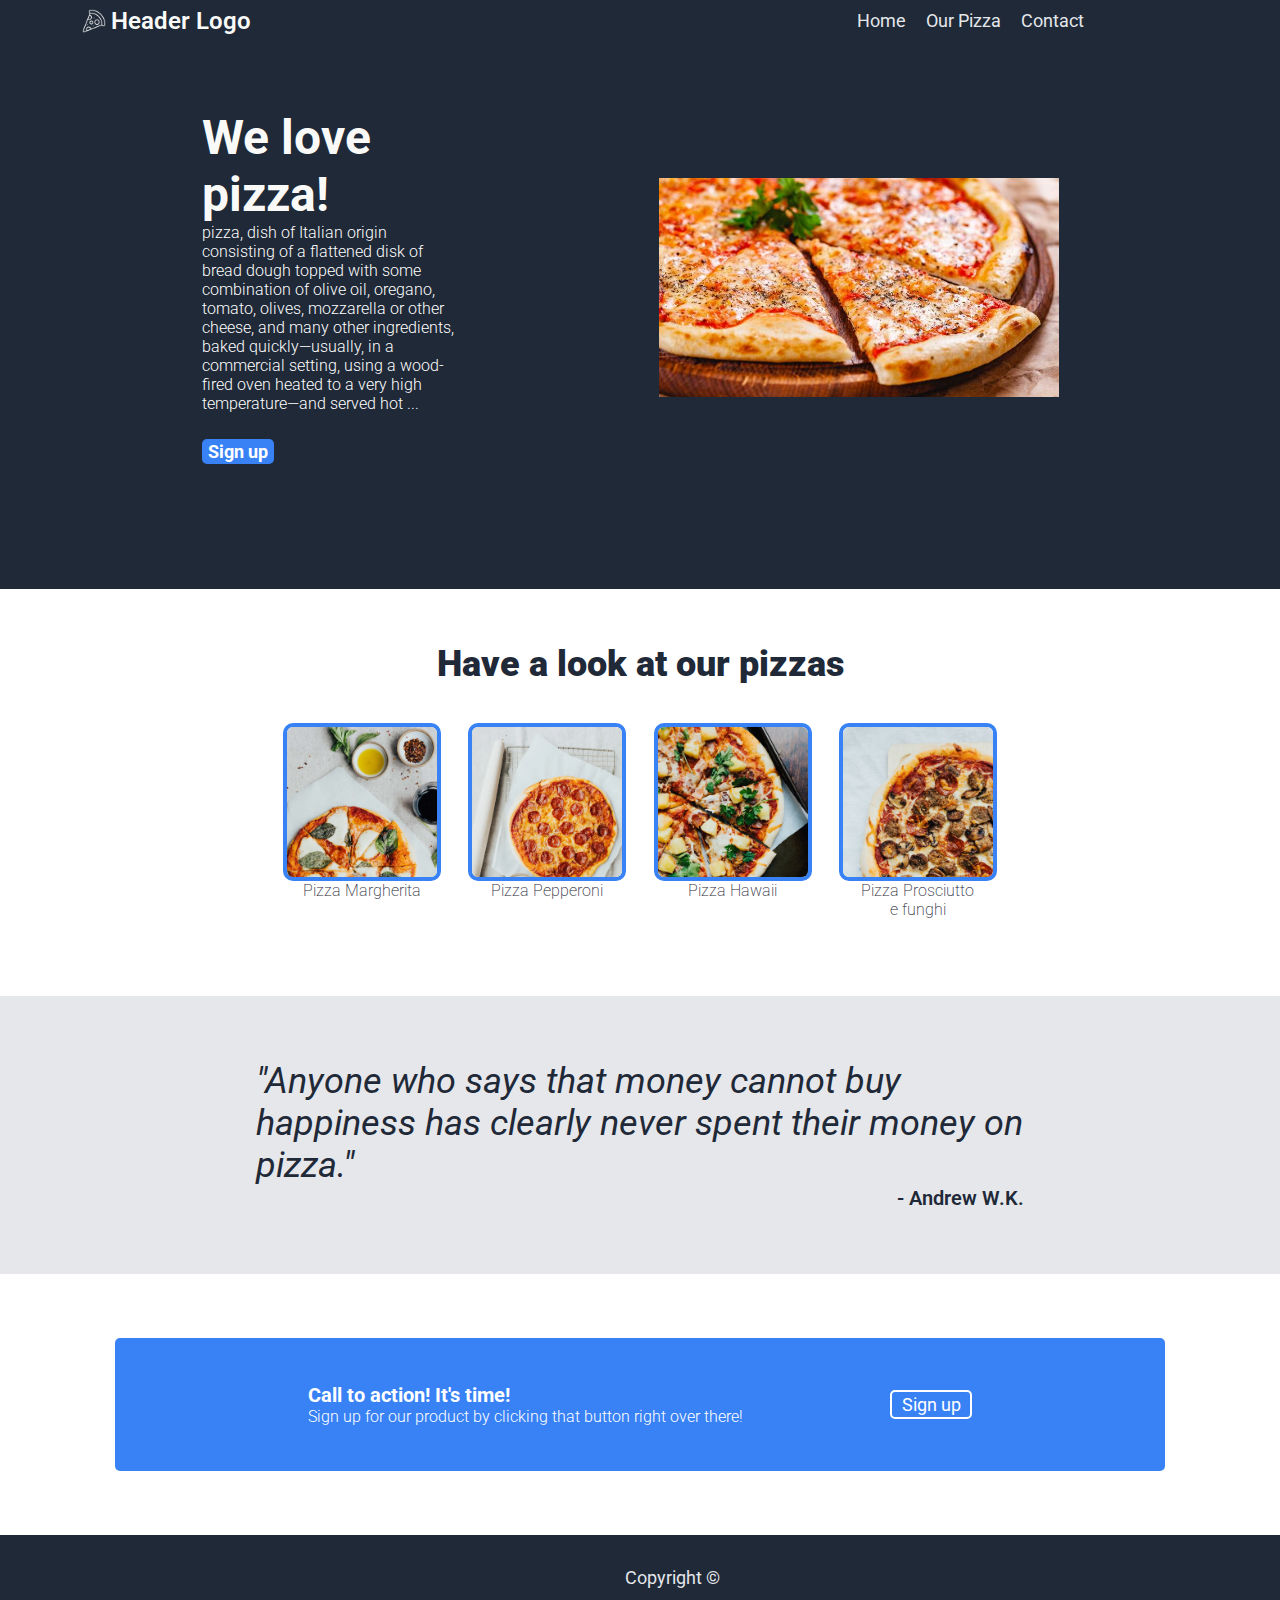
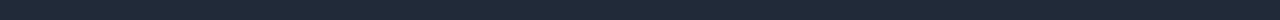
==== index.html @ 388e1804 "upload css project" ====
<!DOCTYPE html>
<html lang="en">
<head>
    <meta charset="UTF-8">
    <meta http-equiv="X-UA-Compatible" content="IE=edge">
    <meta name="viewport" content="width=device-width, initial-scale=1.0">
    <title>Pizza Pizza!</title>
    <link rel="stylesheet" href="./css/style.css">
    <link rel="shortcut icon" href="https://img.icons8.com/fluency/48/000000/pizza.png" type="image/x-icon">
</head>
<body>

    <nav class="navbar">
        <div class="logo"><img src="./images/pizzalogo.png">Header Logo</div>
        <ul>
            <li><a href="index.html">Home</a></li>
            <li><a href="./pages/pizzas.html">Our Pizza</a></li>
            <li><a href="./pages/contact.html">Contact</a></li>
        </ul>
    </nav>

    <section class="intro">
        <div class="signup">
            <h1>We love pizza!</p>
            <p>pizza, dish of Italian origin consisting of a flattened disk of bread dough topped with some combination of olive oil, oregano, tomato, olives, mozzarella or other cheese, and many other ingredients, baked quickly—usually, in a commercial setting, using a wood-fired oven heated to a very high temperature—and served hot ...</p>
            <a href="https://www.google.com/" class="introlink">Sign up</a>
        </div>
        <div class="pizzaimage">
            <img src="./images/pizza.jpg" alt="pizza">
        </div>
    </section>

    <section class="pizzas">
        <div class="pizzaview">
            <div class="randomtext">Have a look at our pizzas</div>
            <div class="pizzacontainer">
                <div class="box">
                    <a href="https://es.wikipedia.org/wiki/Pizza_margarita">
                        <div class="pizza">
                            <img src="./images/Margherita.png" alt="Pizza Margherita">
                        </div>
                        <p>Pizza Margherita</p>
                    </a>
                </div>
                <div class="box">
                    <a href="https://unareceta.com/pizza-pepperoni/">
                        <div class="pizza">
                            <img src="./images/pepperoni.png" alt="Pizza Pepperoni">
                        </div>
                        <p>Pizza Pepperoni</p>
                    </a>
                </div>
                <div class="box">
                    <a href="https://es.wikipedia.org/wiki/Pizza_hawaiana">
                        <div class="pizza">
                            <img src="./images/hawaii.png" alt="Pizza Hawaii">
                        </div>
                        <p>Pizza Hawaii</p>
                    </a>
                </div>
                <div class="box">
                    <a href="https://www.piccolericette.net/piccolericette/recipe/pizza-al-prosciutto-e-funghi/">
                        <div class="pizza">
                            <img src="./images/Fungi.png" alt="Pizza Funghi">
                        </div>
                        <p>Pizza Prosciutto e funghi</p>
                    </a>
                </div>
            </div>
        </div>
    </section>

    <section class="quote">
        <div>
            <p>"Anyone who says that money cannot buy happiness has clearly never spent their money on pizza."</p>
            <h3>- Andrew W.K.</h3>
        </div>
    </section>

    <section class="call">
        <div class="calltoaction">
            <div>
                <h3>Call to action! It's time!</h3>
                <p>Sign up for our product by clicking that button right over there!</p>
            </div>
            <a href="https://www.google.com/" class="actionlink">Sign up</a>
        </div>
    </section>

    <footer>
        <p>Copyright ©</p>
    </footer>
    
</body>
</html>
---- css/style.css ----
@import url('https://fonts.googleapis.com/css2?family=Roboto:ital,wght@0,400;0,500;0,900;1,100;1,300&display=swap');

* {
    padding: 0;
    margin: 0;
}

/*.....NAVBAR............................. */

.navbar {
    width: 100vw;
    background-color: #1F2937;
    position: fixed;
    top: 0px;
    /* position: sticky; */
    display: flex;
    z-index: 20;
    padding-left: 1%;
}


.navbar div {
    display: flex;
    align-content: stretch;
    flex: 3 1 auto;
    align-self: center;
    padding-left: 5%;
    font-family: 'Roboto', sans-serif;
    font-size: 24px;
    color: #F9FAF8;
}

.logo {
    align-items: center;
    font-weight: 600;
}

.logo img{
    width: 24px;
    height: 24px;
    filter: invert(100%);
    padding: 5px;
}


.navbar ul {
    list-style: none;
    display: flex;
    flex: 1 1 auto;
    align-self: center;
}

.navbar ul li {
    padding: 10px;
}

.navbar ul li a {
    font-family: 'Roboto', sans-serif;
    font-size: 18px;
    color: #E5E7EB;
    text-decoration: none;
}

/*.....INTRO............................. */

.contactus {
    margin-top: 20px;
    display: flex;
    justify-content: center;
    justify-items: center;
    align-items: center;
}

.intro {
    width: 100vw;
    display: inline-flex;
    justify-content: space-evenly;
    justify-items: center;
    align-items: center;
    flex-wrap: wrap;
    background-color: #1F2937;
    padding-bottom: 10px;
}

.signup {
    width: 20vw;
    padding: 5vh;
    margin: 5%;
    display: flex;
    flex-direction: column;
    justify-content: space-evenly;
    justify-items: center;
    align-items: center;
    flex-wrap: wrap;
}

.signup h1 {
    font-family: 'Roboto', sans-serif;
    font-size: 48px;
    color: #F9FAF8;
    font-weight: bold;
}

.signup p {
    font-family: 'Roboto', sans-serif;
    font-size: 16px;
    color: white;
    font-weight: 300;
}

.introlink {
    background: #3882F6;
    font-family: 'Roboto', sans-serif;
    font-size: 18px;
    color: white;
    text-decoration: none;
    border-radius: 5px;
    padding: 0.75% 2.5%;
}

.pizzaimage {
    margin-right: 10%;
}

.pizzaimage img {
    width: 400px;
  object-fit: scale-down;
}

/*.....PIZZAS............................. */

.pizzas {
    display: flex;
    justify-content: center;
    justify-items: center;
    align-items: center;
}

.pizzaview {
    width: 60vw;
    padding: 1%;
    margin: 2% 0% 5% 0%;
    border-radius: 5px;
    /* background: #f6c338; */
    display: flex;
    flex-direction: column;
    justify-items: center;
}

.randomtext {
    font-family: 'Roboto', sans-serif;
    font-size: 36px;
    color: #1F2937;
    font-weight: 900;
    margin: 2% 0% 5% 0%;
    text-align: center;
}

.pizzacontainer {
    display: inline-flex;
    justify-content: space-evenly;
    justify-items: center;
    align-items: baseline;
    flex-wrap: wrap;
}

.pizza {
    width: 150px;
    height: 150px;
    overflow: hidden;
    border-color: #3882F6;
    border-style: solid;
    border-width: 4px;
    border-radius: 10px;
}

.pizza img {
    object-fit: cover;
  	object-position: 100% 0;
  	object-position: 0 100%;
    max-width: 150px;
}

.box a {
    text-decoration: none;
    display: flex;
    flex-direction: column;
    justify-content: space-evenly;
    justify-items: center;
    align-items: center;
}

.box p {
    text-align: center;
    width: 120px;
    font-family: 'Roboto', sans-serif;
    font-size: 16px;
    color: #1F2937;
    font-weight: 200;
}

/*.....QUOTE............................. */

.quote {
    display: flex;
    justify-content: center;
    justify-items: center;
    align-items: center;
    background: #E5E7EB;
}

.quote div {
    margin: 5% 20%;
}

.quote div p {
    font-family: 'Roboto', sans-serif;
    font-size: 36px;
    color: #1F2937;
    font-weight: 400;
    font-style: italic;
}

.quote div h3 {
    font-family: 'Roboto', sans-serif;
    font-size: 20px;
    color: #1F2937;
    font-weight: 600;
    text-align: right;
}


/*.....ACTION............................. */

.call {
    display: flex;
    justify-content: center;
    justify-items: center;
    align-items: center;
}
.calltoaction {
    width: 75vw;
    padding: 5vh;
    margin: 5%;
    border-radius: 5px;
    background: #3882F6;
    display: inline-flex;
    justify-content: space-evenly;
    justify-items: center;
    align-items: center;
}

.calltoaction div h3 {
    font-family: 'Roboto', sans-serif;
    font-size: 20px;
    color: white;
    font-weight: bold;
}

.calltoaction div p {
    font-family: 'Roboto', sans-serif;
    font-size: 16px;
    color: white;
    font-weight: 300;
}

.actionlink {
    background: #3882F6;
    font-family: 'Roboto', sans-serif;
    font-size: 18px;
    color: white;
    text-decoration: none;

    border-color: white;
    border-style: solid;
    border-width: 2px;
    border-radius: 5px;
    padding: 2px 1%;
}

/*.....FOOTER............................. */

footer {
    width: 100vw;
    padding: 2.5%;
    background-color: #1F2937;
    font-family: 'Roboto', sans-serif;
    font-size: 18px;
    color: #E5E7EB;
    display: flex;
    flex-wrap: wrap;
    justify-content: center;
    align-items: center;
    /* position: fixed; */
}


/*.....Contact.......................... */

.location {
    display: flex;
    justify-content: center;
    justify-items: center;
    align-items: center;
    background: #E5E7EB;
    background-color: #e5e5f7;
    opacity: 0.8;
    background-image: radial-gradient(circle at center center, #1F2937, #e5e5f7), repeating-radial-gradient(circle at center center, #1F2937, #1F2937, 10px, transparent 20px, transparent 10px);
    background-blend-mode: multiply;
}

.contactmap {
    border-radius: 10px;
    border-color: #F9FAF8;
    border-width: 5px;
}

fieldset {
    font-family: 'Roboto', sans-serif;
    font-size: 18px;
    color: #F9FAF8;
    width:600px;
    padding:16px;
    border-radius: 10px;
    display: flex;
    flex-direction: column;
    justify-content: space-evenly;
    justify-items: center;
    align-items: center;
}

.inputs {
    min-width: 320px;
    font-family: 'Roboto', sans-serif;
    font-size: 12px;
    color: #1F2937;
    background-color: #F9FAF8;
    border-color: white;
    border-style: solid;
    border-width: 2px;
    border-radius: 5px;
    padding: 2px 1%;
    margin-bottom: 1%;
}

fieldset textarea {
    min-width: 320px;
    font-family: 'Roboto', sans-serif;
    font-size: 12px;
    color: #1F2937;
    background-color: #F9FAF8;
    border-color: white;
    border-style: solid;
    border-width: 2px;
    border-radius: 5px;
    padding: 2px 1%;
    margin-bottom: 1%;
}

fieldset div {
    display: flex;
    flex-direction: row;
    flex-wrap: wrap;
    justify-content: center;
    justify-items: center;
    align-items: center;
}

.acceptterms {
    font-size: 11px;
    margin-bottom: 1%;
}

.checkbox {
    margin-left: 5px;
}


/*.....OurPizza.......................... */

.pizzaingredients {
    width: 100vw;
    display: inline-flex;
    justify-content: space-evenly;
    justify-items: center;
    align-items: center;
    background-color: #1F2937;
    padding-bottom: 10px;
}


.ingreadientsimage {
    display: inline-flex;
    justify-content: space-evenly;
    justify-items: center;
    align-items: center;
    max-width: 450px;
}

.ouringredients {
    width: 70vw;
    padding: 5vh;
    margin: 5%;
    font-family: 'Roboto', sans-serif;
    font-size: 48px;
    color: #F9FAF8;
    font-weight: bold;
    display: flex;
    flex-direction: column;
    justify-content: space-evenly;
    justify-items: center;
    align-items: center;
    flex-wrap: wrap;
    text-align: center;
}

.readmore {
    background: #3882F6;
    font-family: 'Roboto', sans-serif;
    font-size: 24px;
    color: white;
    width: 150px;
    height: 30px;
    text-align: center;
    text-decoration: none;
    border-radius: 10px;
    padding: 2px 1%;
    margin: 3%;
}

.separator01, .separator02{ position: relative; display: inline-block; margin:0 auto; width:960px; height:2.5em; padding:1em 0; }
.separator01:after, .separator02:after { position:absolute; content:''; display:block; width:2px; height:2px; }
/* ----- 960px ----- */
.separator01:after {
	box-shadow:
	3px 14px 0 #fff, 7px 14px 0 #fff, 11px 14px 0 #fff, 15px 14px 0 #fff, 19px 14px 0 #fff, 23px 14px 0 #fff, 27px 14px 0 #fff, 31px 14px 0 #fff, 35px 14px 0 #fff, 39px 14px 0 #fff,
	43px 14px 0 #fff, 47px 14px 0 #fff, 51px 14px 0 #fff, 55px 14px 0 #fff, 59px 14px 0 #fff, 63px 14px 0 #fff, 67px 14px 0 #fff,
	75px 10px 0 #fff, 77px 10px 0 #fff,
	73px 12px 0 #fff, 79px 12px 0 #fff, 83px 12px 0 #fff,
	71px 14px 0 #fff, 81px 14px 0 #fff, 83px 14px 0 #fff, 85px 14px 0 #fff,
	73px 16px 0 #fff, 79px 16px 0 #fff, 83px 16px 0 #fff,
	75px 18px 0 #fff, 77px 18px 0 #fff,
	97px 8px 0 #fff, 117px 8px 0 #fff,
	93px 10px 0 #fff, 99px 10px 0 #fff, 107px 10px 0 #fff, 115px 10px 0 #fff, 121px 10px 0 #fff, 
	89px 12px 0 #fff, 95px 12px 0 #fff, 101px 12px 0 #fff, 105px 12px 0 #fff, 107px 12px 0 #fff, 109px 12px 0 #fff, 113px 12px 0 #fff, 119px 12px 0 #fff, 125px 12px 0 #fff,
	91px 14px 0 #fff, 97px 14px 0 #fff, 103px 14px 0 #fff, 105px 14px 0 #fff, 107px 14px 0 #fff, 109px 14px 0 #fff, 111px 14px 0 #fff, 117px 14px 0 #fff, 123px 14px 0 #fff,
	89px 16px 0 #fff, 95px 16px 0 #fff, 101px 16px 0 #fff, 105px 16px 0 #fff, 107px 16px 0 #fff, 109px 16px 0 #fff, 113px 16px 0 #fff, 119px 16px 0 #fff, 125px 16px 0 #fff, 
	93px 18px 0 #fff, 99px 18px 0 #fff, 107px 18px 0 #fff, 115px 18px 0 #fff, 121px 18px 0 #fff, 
	97px 20px 0 #fff, 117px 20px 0 #fff,
	137px 10px 0 #fff, 139px 10px 0 #fff,
	131px 12px 0 #fff, 135px 12px 0 #fff, 141px 12px 0 #fff,
	129px 14px 0 #fff, 131px 14px 0 #fff, 133px 14px 0 #fff, 143px 14px 0 #fff,
	131px 16px 0 #fff, 135px 16px 0 #fff, 141px 16px 0 #fff,
	137px 18px 0 #fff, 139px 18px 0 #fff,
	147px 14px 0 #fff, 151px 14px 0 #fff, 155px 14px 0 #fff, 159px 14px 0 #fff, 163px 14px 0 #fff, 167px 14px 0 #fff,
	171px 14px 0 #fff, 175px 14px 0 #fff, 179px 14px 0 #fff, 183px 14px 0 #fff, 187px 14px 0 #fff, 191px 14px 0 #fff, 
	195px 14px 0 #fff, 199px 14px 0 #fff, 203px 14px 0 #fff, 207px 14px 0 #fff, 211px 14px 0 #fff, 215px 14px 0 #fff,
	219px 14px 0 #fff, 223px 14px 0 #fff, 227px 14px 0 #fff, 231px 14px 0 #fff, 235px 14px 0 #fff, 239px 14px 0 #fff,
	243px 14px 0 #fff, 247px 14px 0 #fff, 251px 14px 0 #fff, 255px 14px 0 #fff, 259px 14px 0 #fff, 263px 14px 0 #fff,
	267px 14px 0 #fff, 271px 14px 0 #fff, 275px 14px 0 #fff, 279px 14px 0 #fff, 283px 14px 0 #fff, 287px 14px 0 #fff,
	291px 14px 0 #fff, 295px 14px 0 #fff, 299px 14px 0 #fff, 303px 14px 0 #fff, 307px 14px 0 #fff, 311px 14px 0 #fff,
	315px 14px 0 #fff, 319px 14px 0 #fff, 323px 14px 0 #fff, 327px 14px 0 #fff, 331px 14px 0 #fff,
	339px 10px 0 #fff, 341px 10px 0 #fff,
	337px 12px 0 #fff, 343px 12px 0 #fff, 347px 12px 0 #fff,
	335px 14px 0 #fff, 345px 14px 0 #fff, 347px 14px 0 #fff, 349px 14px 0 #fff,
	337px 16px 0 #fff, 343px 16px 0 #fff, 347px 16px 0 #fff,
	339px 18px 0 #fff, 341px 18px 0 #fff,
	361px 8px 0 #fff, 381px 8px 0 #fff,
	357px 10px 0 #fff, 363px 10px 0 #fff, 371px 10px 0 #fff, 379px 10px 0 #fff, 385px 10px 0 #fff, 
	353px 12px 0 #fff, 359px 12px 0 #fff, 365px 12px 0 #fff, 369px 12px 0 #fff, 371px 12px 0 #fff, 373px 12px 0 #fff, 377px 12px 0 #fff, 383px 12px 0 #fff, 389px 12px 0 #fff,
	355px 14px 0 #fff, 361px 14px 0 #fff, 367px 14px 0 #fff, 369px 14px 0 #fff, 371px 14px 0 #fff, 373px 14px 0 #fff, 375px 14px 0 #fff, 381px 14px 0 #fff, 387px 14px 0 #fff,
	353px 16px 0 #fff, 359px 16px 0 #fff, 365px 16px 0 #fff, 369px 16px 0 #fff, 371px 16px 0 #fff, 373px 16px 0 #fff, 377px 16px 0 #fff, 383px 16px 0 #fff, 389px 16px 0 #fff, 
	357px 18px 0 #fff, 363px 18px 0 #fff, 371px 18px 0 #fff, 379px 18px 0 #fff, 385px 18px 0 #fff, 
	361px 20px 0 #fff, 381px 20px 0 #fff,
	403px 4px 0 #fff,
	399px 6px 0 #fff, 405px 6px 0 #fff,
	401px 8px 0 #fff, 407px 8px 0 #fff, 409px 8px 0 #fff,
	403px 10px 0 #fff, 405px 10px 0 #fff, 411px 10px 0 #fff, 413px 10px 0 #fff,
	395px 12px 0 #fff, 399px 12px 0 #fff, 401px 12px 0 #fff, 415px 12px 0 #fff, 417px 12px 0 #fff,
	393px 14px 0 #fff, 395px 14px 0 #fff, 397px 14px 0 #fff, 419px 14px 0 #fff, 421px 14px 0 #fff,
	395px 16px 0 #fff, 399px 16px 0 #fff, 401px 16px 0 #fff, 415px 16px 0 #fff, 417px 16px 0 #fff,
	403px 18px 0 #fff, 405px 18px 0 #fff, 411px 18px 0 #fff, 413px 18px 0 #fff,
	401px 20px 0 #fff, 407px 20px 0 #fff, 409px 20px 0 #fff,
	399px 22px 0 #fff, 405px 22px 0 #fff,
	403px 24px 0 #fff,
	417px 4px 0 #fff, 419px 4px 0 #fff,
	415px 6px 0 #fff, 417px 6px 0 #fff, 419px 6px 0 #fff, 421px 6px 0 #fff,
	417px 8px 0 #fff, 419px 8px 0 #fff,	
	421px 10px 0 #fff, 423px 10px 0 #fff,
	425px 12px 0 #fff, 427px 12px 0 #fff,
	425px 16px 0 #fff, 427px 16px 0 #fff,
	421px 18px 0 #fff, 423px 18px 0 #fff,
	417px 20px 0 #fff, 419px 20px 0 #fff,
	415px 22px 0 #fff, 417px 22px 0 #fff, 419px 22px 0 #fff, 421px 22px 0 #fff,
	417px 24px 0 #fff, 419px 24px 0 #fff,
	433px 8px 0 #fff, 439px 8px 0 #fff,
	435px 10px 0 #fff, 437px 10px 0 #fff,
	433px 12px 0 #fff, 439px 12px 0 #fff,
	429px 14px 0 #fff, 431px 14px 0 #fff, 441px 14px 0 #fff, 443px 14px 0 #fff,
	433px 16px 0 #fff, 439px 16px 0 #fff,
	435px 18px 0 #fff, 437px 18px 0 #fff,
	433px 20px 0 #fff, 439px 20px 0 #fff,
	451px 6px 0 #fff,
	449px 8px 0 #fff, 451px 8px 0 #fff, 453px 8px 0 #fff, 465px 8px 0 #fff,
	447px 10px 0 #fff, 449px 10px 0 #fff, 455px 10px 0 #fff, 461px 10px 0 #fff, 463px 10px 0 #fff,
	445px 12px 0 #fff, 447px 12px 0 #fff, 457px 12px 0 #fff, 459px 12px 0 #fff,
	445px 14px 0 #fff, 451px 14px 0 #fff, 453px 14px 0 #fff,		
	445px 16px 0 #fff, 447px 16px 0 #fff, 457px 16px 0 #fff, 459px 16px 0 #fff,
	447px 18px 0 #fff, 449px 18px 0 #fff, 455px 18px 0 #fff, 461px 18px 0 #fff, 463px 18px 0 #fff,
	449px 20px 0 #fff, 451px 20px 0 #fff, 453px 20px 0 #fff, 465px 20px 0 #fff,
	451px 22px 0 #fff,
	479px 0px 0 #fff,
	477px 2px 0 #fff, 481px 2px 0 #fff,
	475px 4px #fff, 483px 4px #fff,
	473px 6px #fff, 479px 6px 0 #fff, 485px 6px #fff,
	477px 8px 0 #fff, 479px 8px 0 #fff, 481px 8px 0 #fff,
	469px 10px 0 #fff, 475px 10px 0 #fff, 477px 10px 0 #fff, 481px 10px 0 #fff, 483px 10px 0 #fff, 489px 10px 0 #fff,
	473px 12px 0 #fff, 475px 12px 0 #fff, 483px 12px 0 #fff, 485px 12px 0 #fff,	
	463px 14px 0 #fff, 465px 14px 0 #fff, 467px 14px 0 #fff, 469px 14px 0 #fff, 471px 14px 0 #fff, 473px 14px 0 #fff,485px 14px 0 #fff, 487px 14px 0 #fff, 489px 14px 0 #fff, 491px 14px 0 #fff, 493px 14px 0 #fff, 495px 14px 0 #fff,
	473px 16px 0 #fff, 475px 16px 0 #fff, 483px 16px 0 #fff, 485px 16px 0 #fff,
	469px 18px 0 #fff, 475px 18px 0 #fff, 477px 18px 0 #fff, 481px 18px 0 #fff, 483px 18px 0 #fff, 489px 18px 0 #fff,
	477px 20px 0 #fff, 479px 20px 0 #fff, 481px 20px 0 #fff,
	473px 22px #fff, 479px 22px 0 #fff, 485px 22px #fff,
	475px 24px #fff, 483px 24px #fff, 
	477px 26px 0 #fff, 481px 26px 0 #fff, 
	479px 28px 0 #fff,
	507px 6px 0 #fff,		
	493px 8px 0 #fff, 505px 8px 0 #fff, 507px 8px 0 #fff, 509px 8px 0 #fff,
	495px 10px 0 #fff, 497px 10px 0 #fff, 503px 10px 0 #fff, 509px 10px 0 #fff, 511px 10px 0 #fff,
	499px 12px 0 #fff, 501px 12px 0 #fff, 511px 12px 0 #fff, 513px 12px 0 #fff,
	505px 14px 0 #fff, 507px 14px 0 #fff, 513px 14px 0 #fff,
	499px 16px 0 #fff, 501px 16px 0 #fff, 511px 16px 0 #fff, 513px 16px 0 #fff,
	495px 18px 0 #fff, 497px 18px 0 #fff, 503px 18px 0 #fff, 509px 18px 0 #fff, 511px 18px 0 #fff,
	493px 20px 0 #fff, 505px 20px 0 #fff, 507px 20px 0 #fff, 509px 20px 0 #fff,		
	507px 22px 0 #fff,
	519px 8px 0 #fff, 525px 8px 0 #fff,
	521px 10px 0 #fff, 523px 10px 0 #fff,
	519px 12px 0 #fff, 525px 12px 0 #fff,
	515px 14px 0 #fff, 517px 14px 0 #fff, 527px 14px 0 #fff, 529px 14px 0 #fff,
	519px 16px 0 #fff, 525px 16px 0 #fff,
	521px 18px 0 #fff, 523px 18px 0 #fff,
	519px 20px 0 #fff, 525px 20px 0 #fff,
	539px 4px 0 #fff, 541px 4px 0 #fff,
	537px 6px 0 #fff, 539px 6px 0 #fff, 541px 6px 0 #fff, 543px 6px 0 #fff,
	539px 8px 0 #fff, 541px 8px 0 #fff,	
	535px 10px 0 #fff, 537px 10px 0 #fff,
	531px 12px 0 #fff, 533px 12px 0 #fff,
	531px 16px 0 #fff, 533px 16px 0 #fff,
	535px 18px 0 #fff, 537px 18px 0 #fff,
	539px 20px 0 #fff, 541px 20px 0 #fff,
	537px 22px 0 #fff, 539px 22px 0 #fff, 541px 22px 0 #fff, 543px 22px 0 #fff,
	539px 24px 0 #fff, 541px 24px 0 #fff,
	555px 4px 0 #fff,
	553px 6px 0 #fff, 559px 6px 0 #fff,
	549px 8px 0 #fff, 551px 8px 0 #fff, 557px 8px 0 #fff,
	545px 10px 0 #fff, 547px 10px 0 #fff, 553px 10px 0 #fff, 555px 10px 0 #fff,
	541px 12px 0 #fff, 543px 12px 0 #fff, 557px 12px 0 #fff, 559px 12px 0 #fff, 563px 12px 0 #fff,
	537px 14px 0 #fff, 539px 14px 0 #fff, 561px 14px 0 #fff, 563px 14px 0 #fff, 565px 14px 0 #fff,
	541px 16px 0 #fff, 543px 16px 0 #fff, 557px 16px 0 #fff, 559px 16px 0 #fff, 563px 16px 0 #fff,
	545px 18px 0 #fff, 547px 18px 0 #fff, 553px 18px 0 #fff, 555px 18px 0 #fff,
	549px 20px 0 #fff, 551px 20px 0 #fff, 557px 20px 0 #fff,
	553px 22px 0 #fff, 559px 22px 0 #fff,
	555px 24px 0 #fff,
	577px 8px 0 #fff, 597px 8px 0 #fff,
	573px 10px 0 #fff, 579px 10px 0 #fff, 587px 10px 0 #fff, 595px 10px 0 #fff, 601px 10px 0 #fff, 
	569px 12px 0 #fff, 575px 12px 0 #fff, 581px 12px 0 #fff, 585px 12px 0 #fff, 587px 12px 0 #fff, 589px 12px 0 #fff, 593px 12px 0 #fff, 599px 12px 0 #fff, 605px 12px 0 #fff, 
	571px 14px 0 #fff, 577px 14px 0 #fff, 583px 14px 0 #fff, 585px 14px 0 #fff, 587px 14px 0 #fff, 589px 14px 0 #fff, 591px 14px 0 #fff, 597px 14px 0 #fff, 603px 14px 0 #fff,
	569px 16px 0 #fff, 575px 16px 0 #fff, 581px 16px 0 #fff, 585px 16px 0 #fff, 587px 16px 0 #fff, 589px 16px 0 #fff, 593px 16px 0 #fff, 599px 16px 0 #fff, 605px 16px 0 #fff, 
	573px 18px 0 #fff, 579px 18px 0 #fff, 587px 18px 0 #fff, 595px 18px 0 #fff, 601px 18px 0 #fff, 
	577px 20px 0 #fff, 597px 20px 0 #fff,
	617px 10px 0 #fff, 619px 10px 0 #fff,
	611px 12px 0 #fff, 615px 12px 0 #fff, 621px 12px 0 #fff,
	609px 14px 0 #fff, 611px 14px 0 #fff, 613px 14px 0 #fff, 623px 14px 0 #fff,
	611px 16px 0 #fff, 615px 16px 0 #fff, 621px 16px 0 #fff,
	617px 18px 0 #fff, 619px 18px 0 #fff,
	627px 14px 0 #fff, 631px 14px 0 #fff, 635px 14px 0 #fff, 639px 14px 0 #fff, 643px 14px 0 #fff, 
	647px 14px 0 #fff, 651px 14px 0 #fff, 655px 14px 0 #fff, 659px 14px 0 #fff, 663px 14px 0 #fff, 
	667px 14px 0 #fff, 671px 14px 0 #fff, 675px 14px 0 #fff, 679px 14px 0 #fff, 683px 14px 0 #fff, 
	687px 14px 0 #fff, 691px 14px 0 #fff, 695px 14px 0 #fff, 699px 14px 0 #fff, 703px 14px 0 #fff, 
	707px 14px 0 #fff, 711px 14px 0 #fff, 715px 14px 0 #fff, 719px 14px 0 #fff, 723px 14px 0 #fff, 
	727px 14px 0 #fff, 731px 14px 0 #fff, 735px 14px 0 #fff, 739px 14px 0 #fff, 743px 14px 0 #fff, 
	747px 14px 0 #fff, 751px 14px 0 #fff, 755px 14px 0 #fff, 759px 14px 0 #fff, 763px 14px 0 #fff, 
	767px 14px 0 #fff, 771px 14px 0 #fff, 775px 14px 0 #fff, 779px 14px 0 #fff, 783px 14px 0 #fff, 
	787px 14px 0 #fff, 791px 14px 0 #fff, 795px 14px 0 #fff, 799px 14px 0 #fff, 803px 14px 0 #fff, 
	807px 14px 0 #fff, 811px 14px 0 #fff,
	819px 10px 0 #fff, 821px 10px 0 #fff,
	817px 12px 0 #fff, 823px 12px 0 #fff, 827px 12px 0 #fff,
	815px 14px 0 #fff, 825px 14px 0 #fff, 827px 14px 0 #fff, 829px 14px 0 #fff,
	817px 16px 0 #fff, 823px 16px 0 #fff, 827px 16px 0 #fff,
	819px 18px 0 #fff, 821px 18px 0 #fff,
	841px 8px 0 #fff, 861px 8px 0 #fff,
	837px 10px 0 #fff, 843px 10px 0 #fff, 851px 10px 0 #fff, 859px 10px 0 #fff, 865px 10px 0 #fff, 
	833px 12px 0 #fff, 839px 12px 0 #fff, 845px 12px 0 #fff, 849px 12px 0 #fff, 851px 12px 0 #fff, 853px 12px 0 #fff, 857px 12px 0 #fff, 863px 12px 0 #fff, 869px 12px 0 #fff, 			
	835px 14px 0 #fff, 841px 14px 0 #fff, 847px 14px 0 #fff, 849px 14px 0 #fff, 851px 14px 0 #fff, 853px 14px 0 #fff, 855px 14px 0 #fff, 861px 14px 0 #fff, 867px 14px 0 #fff,
	833px 16px 0 #fff, 839px 16px 0 #fff, 845px 16px 0 #fff, 849px 16px 0 #fff, 851px 16px 0 #fff, 853px 16px 0 #fff, 857px 16px 0 #fff, 863px 16px 0 #fff, 869px 16px 0 #fff, 
	837px 18px 0 #fff, 843px 18px 0 #fff, 851px 18px 0 #fff, 859px 18px 0 #fff, 865px 18px 0 #fff, 
	841px 20px 0 #fff, 861px 20px 0 #fff,
	881px 10px 0 #fff, 883px 10px 0 #fff,
	875px 12px 0 #fff, 879px 12px 0 #fff, 885px 12px 0 #fff,
	873px 14px 0 #fff, 875px 14px 0 #fff, 877px 14px 0 #fff, 887px 14px 0 #fff,
	875px 16px 0 #fff, 879px 16px 0 #fff, 885px 16px 0 #fff,
	881px 18px 0 #fff, 883px 18px 0 #fff,
	891px 14px 0 #fff,895px 14px 0 #fff,899px 14px 0 #fff,903px 14px 0 #fff,907px 14px 0 #fff,911px 14px 0 #fff,915px 14px 0 #fff,919px 14px 0 #fff,923px 14px 0 #fff,927px 14px 0 #fff,
	931px 14px 0 #fff,935px 14px 0 #fff,939px 14px 0 #fff,943px 14px 0 #fff,947px 14px 0 #fff,951px 14px 0 #fff,955px 14px 0 #fff;
}
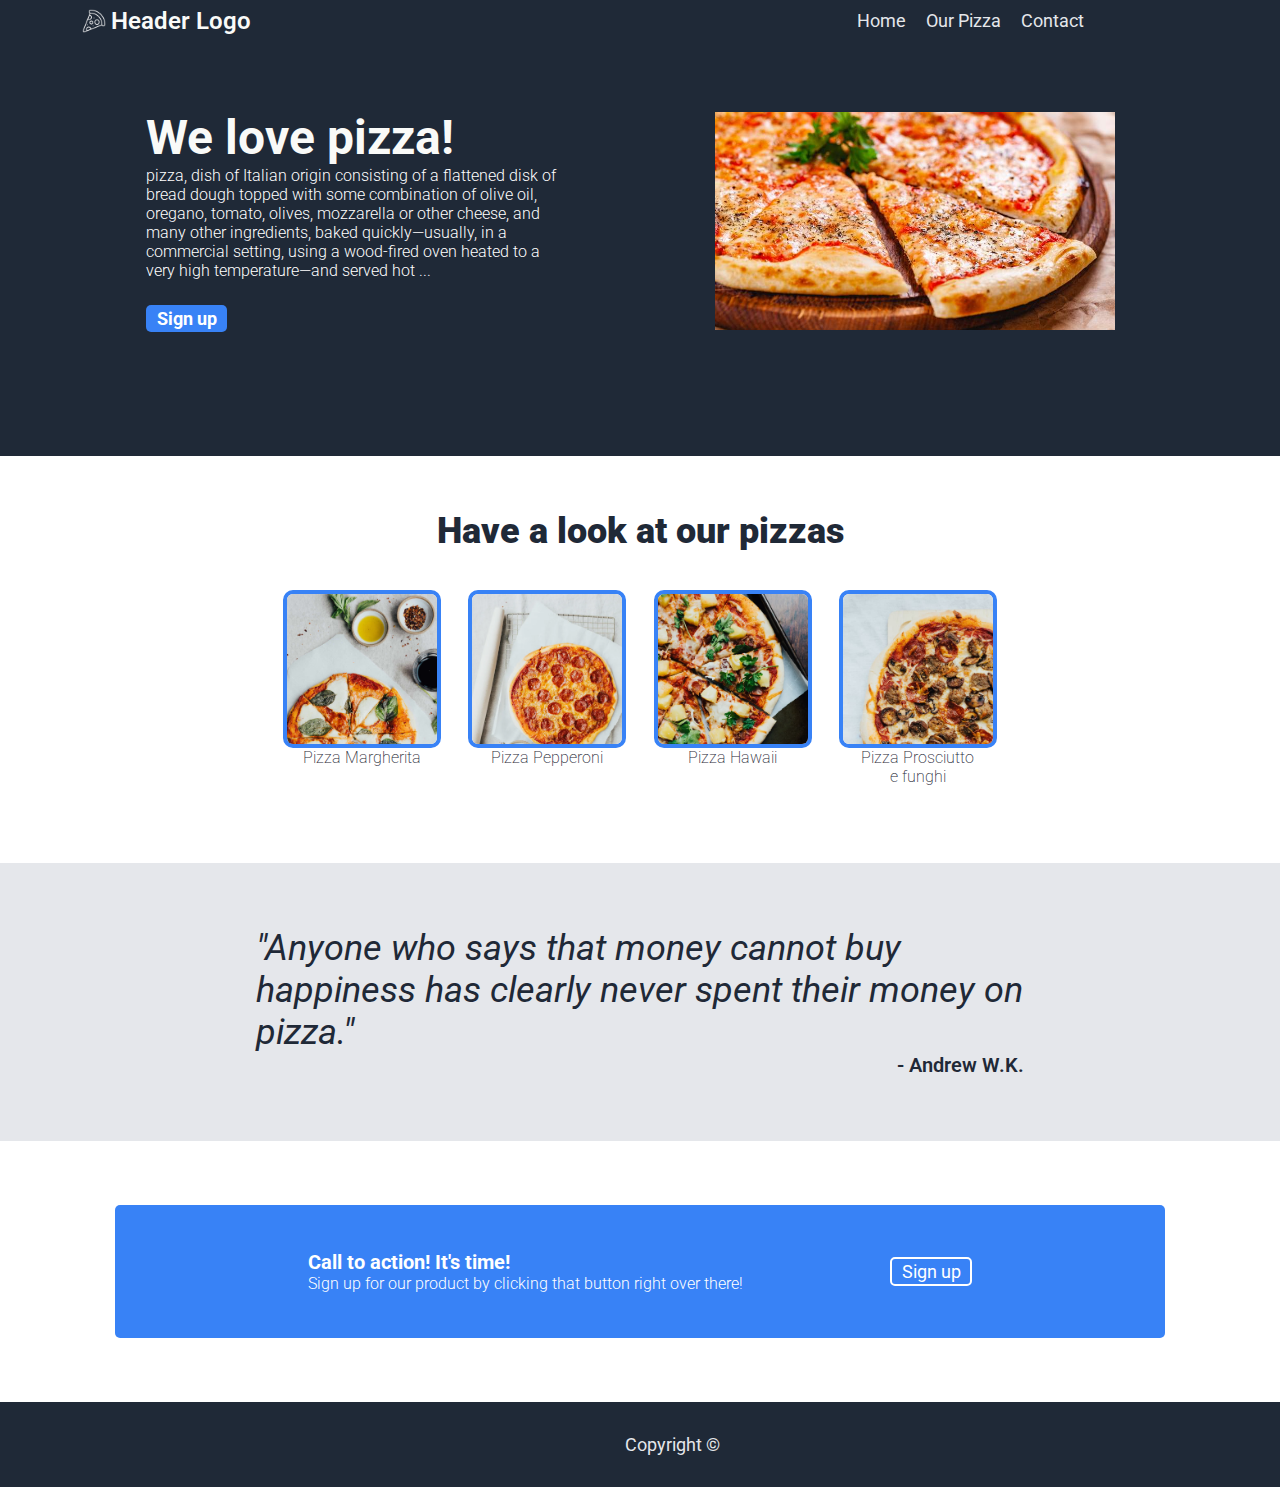
==== commit eee2e8ab: "some correction" ====
--- a/index.html
+++ b/index.html
@@ -11,7 +11,10 @@
 <body>
 
     <nav class="navbar">
-        <div class="logo"><img src="./images/pizzalogo.png">Header Logo</div>
+        <figure class="logo">
+            <img src="./images/pizzalogo.png">
+            Header Logo
+        </figure>
         <ul>
             <li><a href="index.html">Home</a></li>
             <li><a href="./pages/pizzas.html">Our Pizza</a></li>
@@ -19,63 +22,63 @@
         </ul>
     </nav>
 
-    <section class="intro">
+    <header class="intro">
         <div class="signup">
             <h1>We love pizza!</p>
             <p>pizza, dish of Italian origin consisting of a flattened disk of bread dough topped with some combination of olive oil, oregano, tomato, olives, mozzarella or other cheese, and many other ingredients, baked quickly—usually, in a commercial setting, using a wood-fired oven heated to a very high temperature—and served hot ...</p>
             <a href="https://www.google.com/" class="introlink">Sign up</a>
         </div>
-        <div class="pizzaimage">
+        <figure class="pizzaimage">
             <img src="./images/pizza.jpg" alt="pizza">
-        </div>
-    </section>
+        </figure>
+    </header>
 
-    <section class="pizzas">
+    <main class="pizzas">
         <div class="pizzaview">
             <div class="randomtext">Have a look at our pizzas</div>
             <div class="pizzacontainer">
                 <div class="box">
                     <a href="https://es.wikipedia.org/wiki/Pizza_margarita">
-                        <div class="pizza">
+                        <figure class="pizza">
                             <img src="./images/Margherita.png" alt="Pizza Margherita">
-                        </div>
+                        </figure>
                         <p>Pizza Margherita</p>
                     </a>
                 </div>
                 <div class="box">
                     <a href="https://unareceta.com/pizza-pepperoni/">
-                        <div class="pizza">
+                        <figure class="pizza">
                             <img src="./images/pepperoni.png" alt="Pizza Pepperoni">
-                        </div>
+                        </figure>
                         <p>Pizza Pepperoni</p>
                     </a>
                 </div>
                 <div class="box">
                     <a href="https://es.wikipedia.org/wiki/Pizza_hawaiana">
-                        <div class="pizza">
+                        <figure class="pizza">
                             <img src="./images/hawaii.png" alt="Pizza Hawaii">
-                        </div>
+                        </figure>
                         <p>Pizza Hawaii</p>
                     </a>
                 </div>
                 <div class="box">
                     <a href="https://www.piccolericette.net/piccolericette/recipe/pizza-al-prosciutto-e-funghi/">
-                        <div class="pizza">
+                        <figure class="pizza">
                             <img src="./images/Fungi.png" alt="Pizza Funghi">
-                        </div>
+                        </figure>
                         <p>Pizza Prosciutto e funghi</p>
                     </a>
                 </div>
             </div>
         </div>
-    </section>
+    </main>
 
-    <section class="quote">
+    <blockquote class="quote">
         <div>
             <p>"Anyone who says that money cannot buy happiness has clearly never spent their money on pizza."</p>
             <h3>- Andrew W.K.</h3>
         </div>
-    </section>
+    </blockquote>
 
     <section class="call">
         <div class="calltoaction">
--- a/css/style.css
+++ b/css/style.css
@@ -13,13 +13,14 @@
     position: fixed;
     top: 0px;
     /* position: sticky; */
-    display: flex;
     z-index: 20;
+    display: flex;
     padding-left: 1%;
 }
 
-
-.navbar div {
+.logo {
+    align-items: center;
+    font-weight: 600;
     display: flex;
     align-content: stretch;
     flex: 3 1 auto;
@@ -28,11 +29,6 @@
     font-family: 'Roboto', sans-serif;
     font-size: 24px;
     color: #F9FAF8;
-}
-
-.logo {
-    align-items: center;
-    font-weight: 600;
 }
 
 .logo img{
@@ -64,11 +60,15 @@
 /*.....INTRO............................. */
 
 .contactus {
-    margin-top: 20px;
-    display: flex;
-    justify-content: center;
-    justify-items: center;
-    align-items: center;
+    width: 100vw;
+    display: inline-flex;
+    justify-content: space-evenly;
+    justify-items: center;
+    align-items: center;
+    flex-wrap: wrap;
+    background-color: #1F2937;
+    padding-bottom: 10px;
+    box-sizing: border-box;
 }
 
 .intro {
@@ -83,6 +83,19 @@
 }
 
 .signup {
+    width: 40vw;
+    padding: 5vh;
+    margin: 5%;
+    display: flex;
+    flex-direction: column;
+    justify-content: space-evenly;
+    justify-items: center;
+    align-items: center;
+    flex-wrap: wrap;
+    box-sizing: border-box;
+}
+
+.ingredientbox {
     width: 20vw;
     padding: 5vh;
     margin: 5%;
@@ -92,6 +105,7 @@
     justify-items: center;
     align-items: center;
     flex-wrap: wrap;
+    box-sizing: border-box;
 }
 
 .signup h1 {
@@ -102,6 +116,20 @@
 }
 
 .signup p {
+    font-family: 'Roboto', sans-serif;
+    font-size: 16px;
+    color: white;
+    font-weight: 300;
+}
+
+.ingredientbox h1 {
+    font-family: 'Roboto', sans-serif;
+    font-size: 48px;
+    color: #F9FAF8;
+    font-weight: bold;
+}
+
+.ingredientbox p {
     font-family: 'Roboto', sans-serif;
     font-size: 16px;
     color: white;
@@ -120,6 +148,7 @@
 
 .pizzaimage {
     margin-right: 10%;
+    box-sizing: border-box;
 }
 
 .pizzaimage img {
@@ -319,8 +348,9 @@
     font-family: 'Roboto', sans-serif;
     font-size: 18px;
     color: #F9FAF8;
-    width:600px;
+    width:40vw;
     padding:16px;
+    margin: 5vh;
     border-radius: 10px;
     display: flex;
     flex-direction: column;
@@ -330,7 +360,7 @@
 }
 
 .inputs {
-    min-width: 320px;
+    min-width: 30vw;
     font-family: 'Roboto', sans-serif;
     font-size: 12px;
     color: #1F2937;
@@ -339,12 +369,12 @@
     border-style: solid;
     border-width: 2px;
     border-radius: 5px;
-    padding: 2px 1%;
+    padding: 0.3vh 1%;
     margin-bottom: 1%;
 }
 
 fieldset textarea {
-    min-width: 320px;
+    min-width: 30vw;
     font-family: 'Roboto', sans-serif;
     font-size: 12px;
     color: #1F2937;
@@ -353,26 +383,33 @@
     border-style: solid;
     border-width: 2px;
     border-radius: 5px;
-    padding: 2px 1%;
+    padding: 0.3vh 1%;
     margin-bottom: 1%;
 }
 
 fieldset div {
+    min-width: 30vw;
+}
+
+.sendcomment{
     display: flex;
     flex-direction: row;
     flex-wrap: wrap;
     justify-content: center;
     justify-items: center;
     align-items: center;
+    min-width: 30vw;
 }
 
 .acceptterms {
+    flex-grow: inherit;
+    min-width: 30vw;
     font-size: 11px;
     margin-bottom: 1%;
 }
 
 .checkbox {
-    margin-left: 5px;
+    margin-left: 5vh;
 }
 
 
